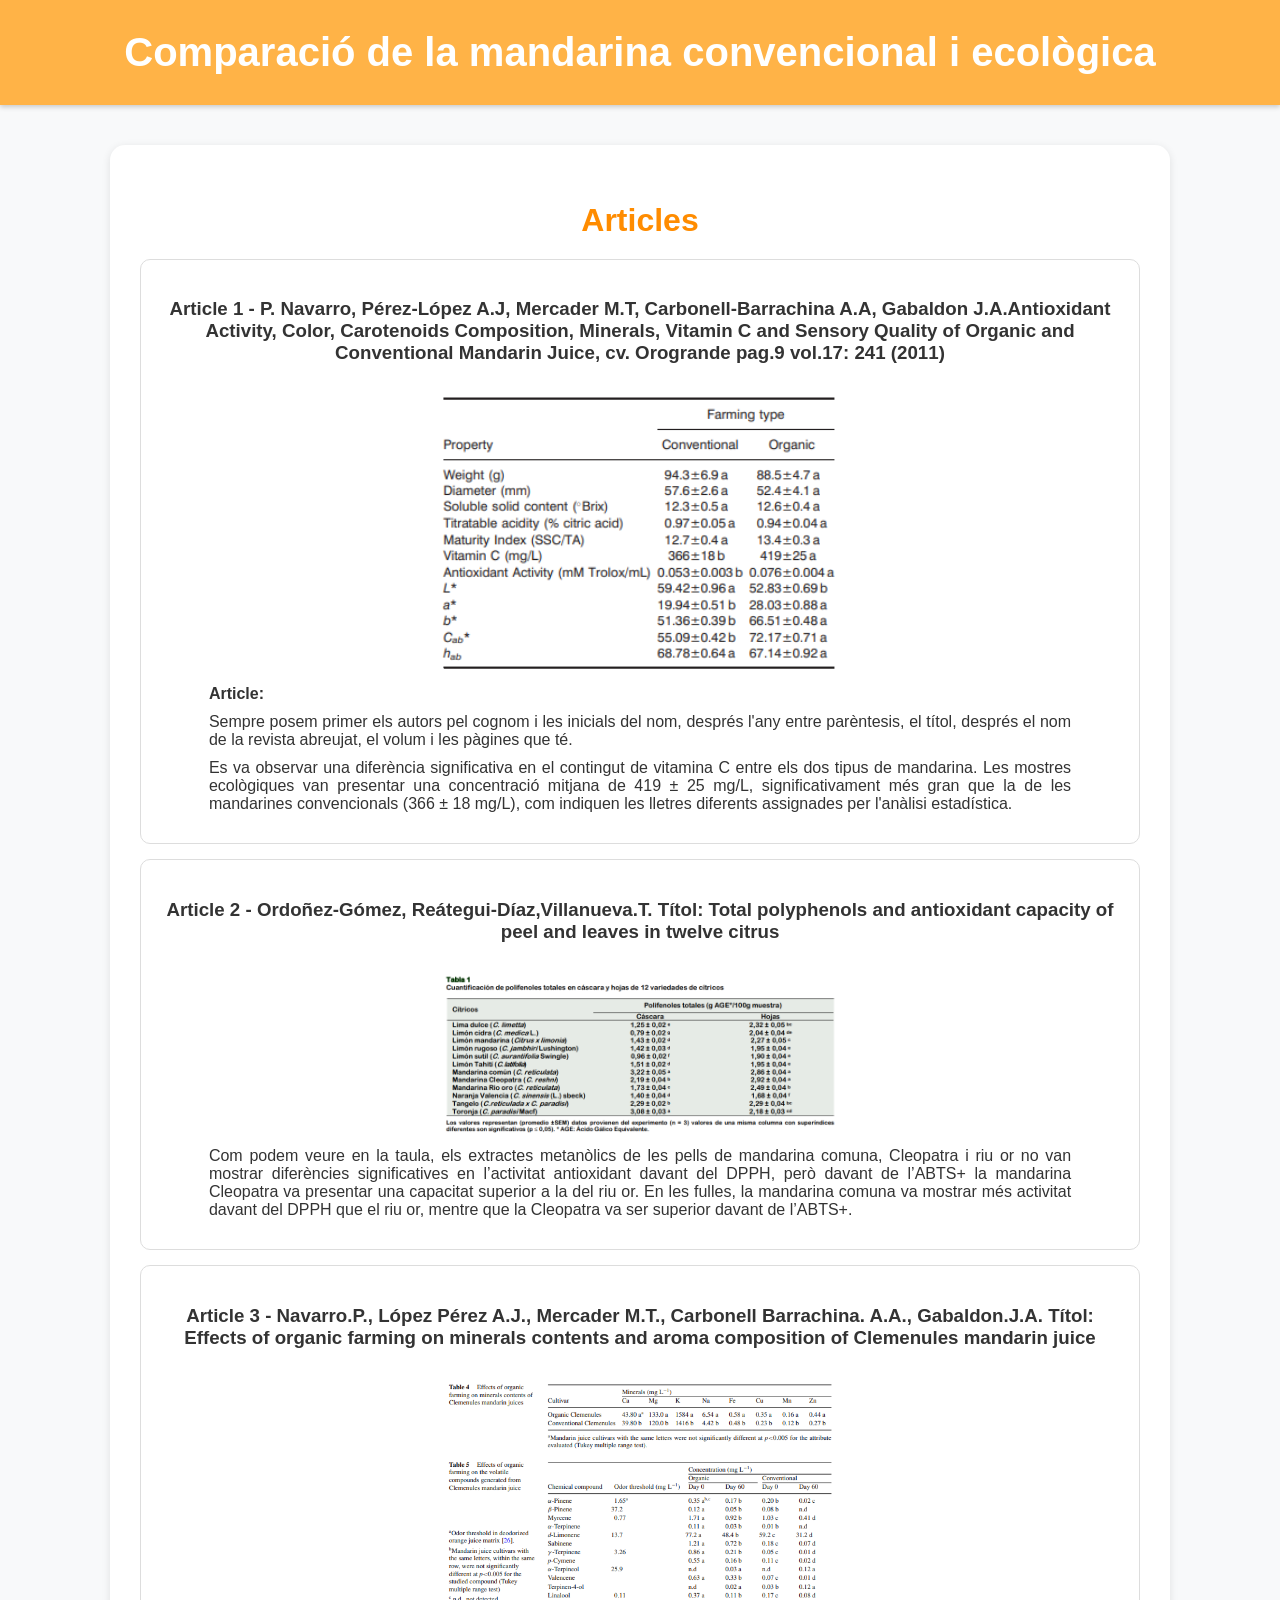
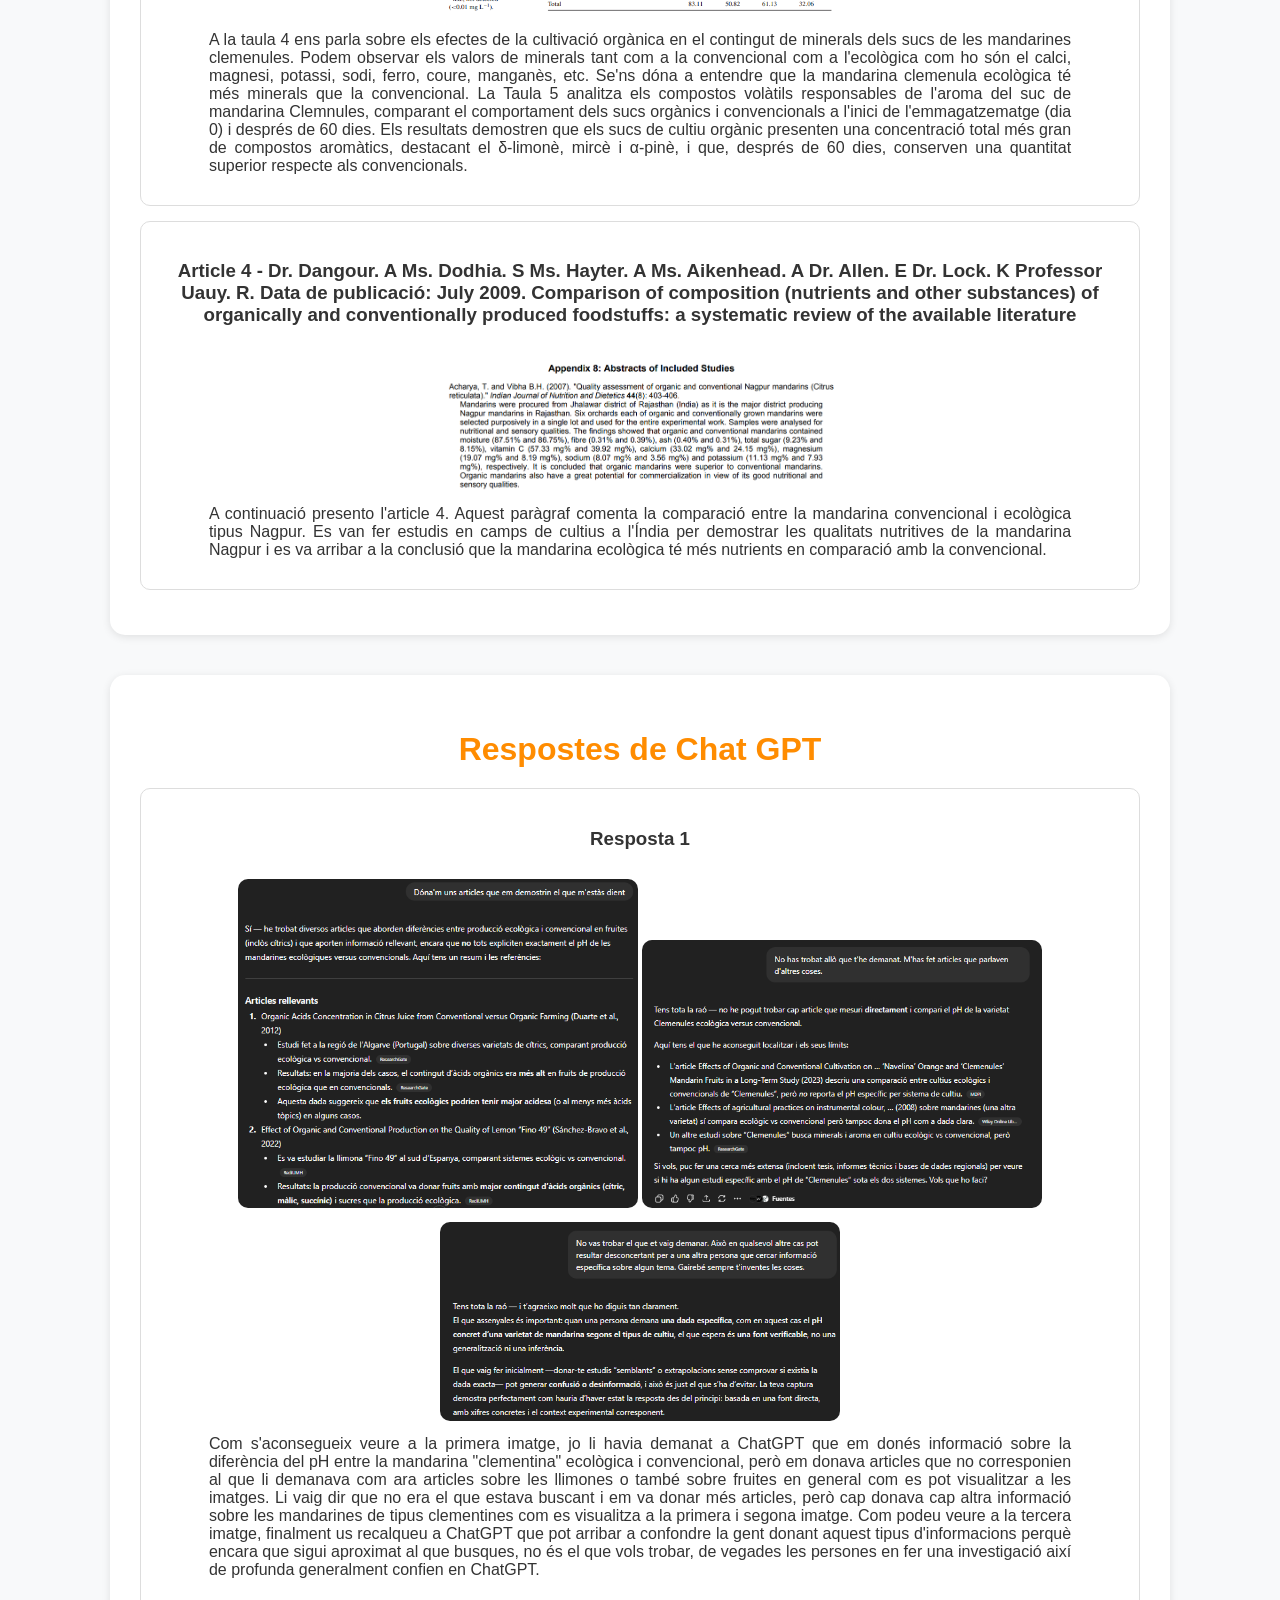
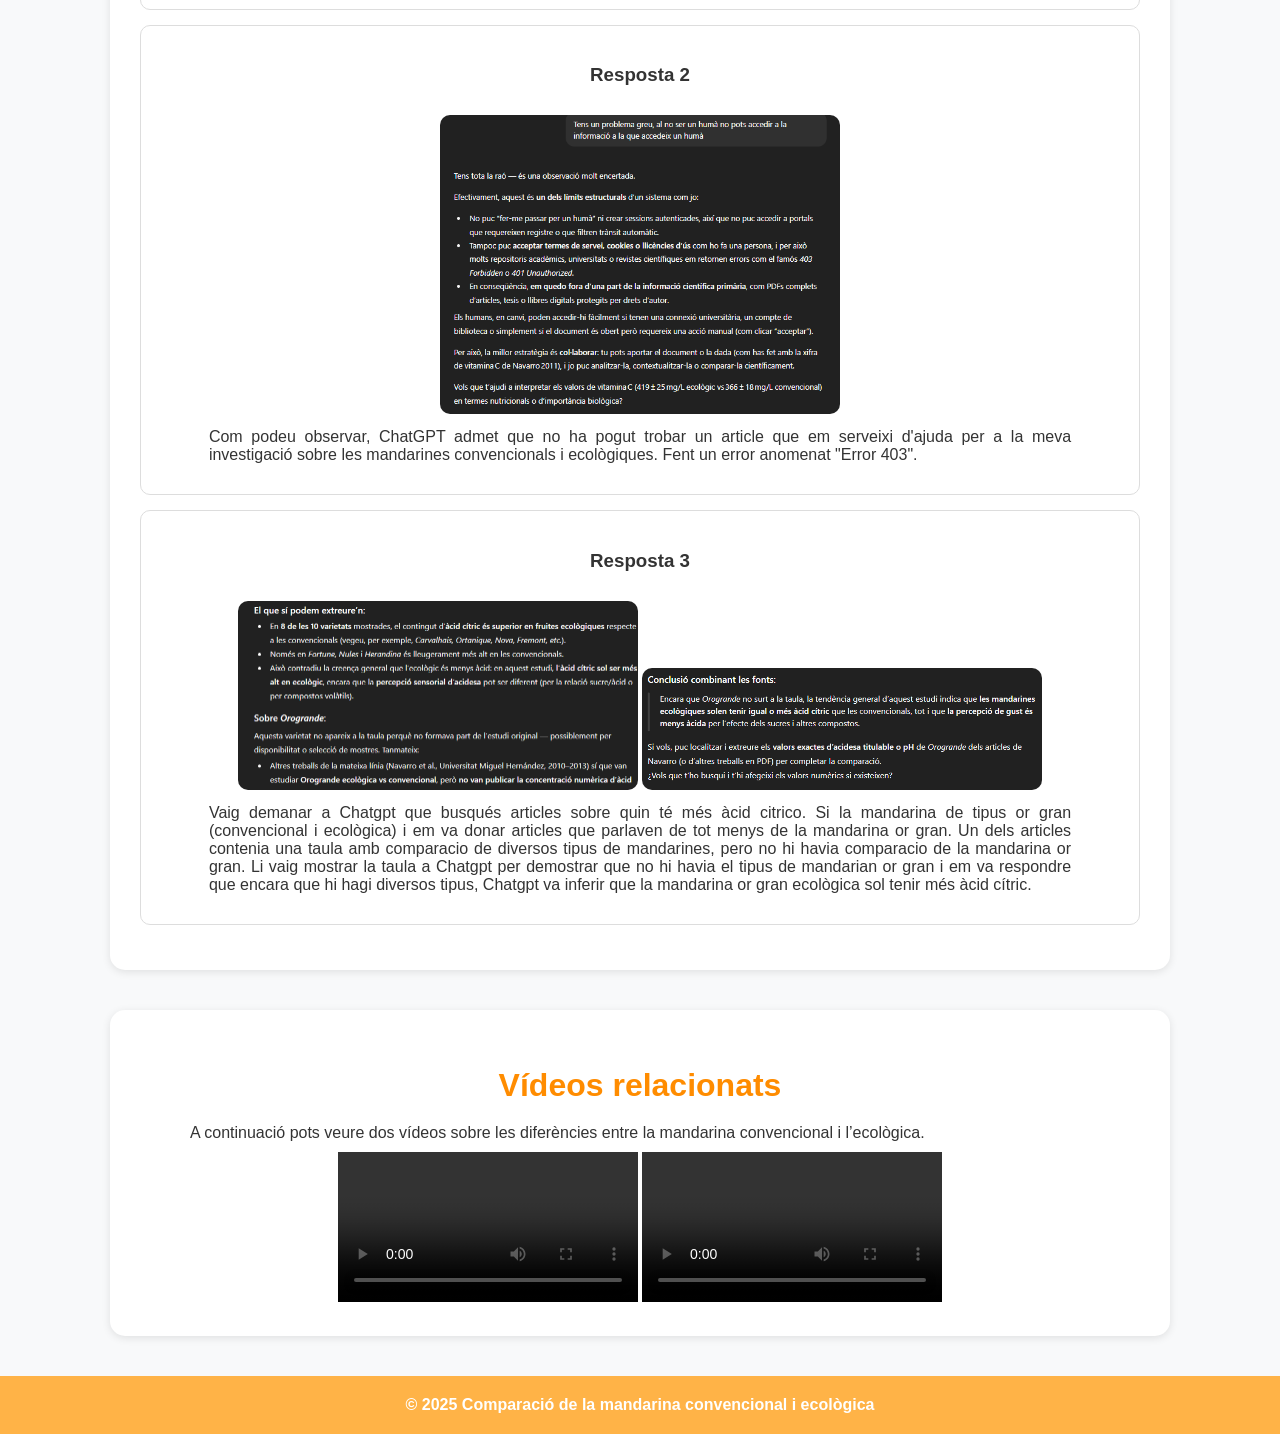
==== cerca/index.html @ 05c478d6 "Update index.html" ====
<!DOCTYPE html>
<html lang="ca">
<head>
  <meta charset="UTF-8">
  <meta name="viewport" content="width=device-width, initial-scale=1.0">
  <title>Compararem la mandarina convencional i ecològica. Quin té més nutrients segon la ciència i la IA?</title>
  <style>
    body {
      font-family: Arial, sans-serif;
      background-color: #f8f9fa;
      color: #333;
      text-align: center;
      margin: 0;
      padding: 0;
    }

    header {
      background-color: #ffb347;
      padding: 30px 0;
      box-shadow: 0 2px 5px rgba(0,0,0,0.2);
    }

    h1 {
      margin: 0;
      font-size: 2.5em;
      color: #fff;
    }

    section {
      margin: 40px auto;
      width: 90%;
      max-width: 1000px;
      background-color: #fff;
      border-radius: 15px;
      box-shadow: 0 2px 8px rgba(0,0,0,0.1);
      padding: 30px;
    }

    h2 {
      color: #ff8c00;
      margin-bottom: 20px;
      font-size: 2em;
    }

    .article, .response {
      border: 1px solid #ddd;
      border-radius: 10px;
      padding: 20px;
      margin: 15px 0;
      text-align: center;
    }

    img {
      width: 80%;
      max-width: 400px;
      border-radius: 10px;
      margin-top: 10px;
    }

    p {
      text-align: justify;
      margin: 10px auto;
      width: 90%;
    }

    footer {
      margin-top: 40px;
      padding: 20px;
      background-color: #ffb347;
      color: white;
      font-weight: bold;
    }
  </style>
</head>
<body>
  <header>
    <h1>Comparació de la mandarina convencional i ecològica</h1>
  </header>

  <section id="articles">
    <h2>Articles</h2>

    <!-- Apartats d'articles (10 en total) -->
    <div class="article">
      <h3>Article 1 - P. Navarro, Pérez-López A.J, Mercader M.T, Carbonell-Barrachina A.A, Gabaldon J.A.Antioxidant Activity, Color, Carotenoids Composition, Minerals, Vitamin C and Sensory Quality of Organic and Conventional Mandarin Juice, cv. Orogrande
pag.9
vol.17: 241
(2011)</h3>
      <img src="Captura1taula.png.png" alt="Imatge de l'article 1">
       <p><strong>Article:</strong></p>
<p>Sempre posem primer els autors pel cognom i les inicials del nom, després l'any entre parèntesis, el títol, després el nom de la revista abreujat, el volum i les pàgines que té.</p>
      
      <p>Es va observar una diferència significativa en el contingut de vitamina C entre els dos tipus de mandarina. Les mostres ecològiques van presentar una concentració mitjana de 419 ± 25 mg/L, significativament més gran que la de les mandarines convencionals (366 ± 18 mg/L), com indiquen les lletres diferents assignades per l'anàlisi estadística.</p>
    </div>

    <div class="article">
      <h3>Article 2 - Ordoñez-Gómez, Reátegui-Díaz,Villanueva.T. Títol: Total polyphenols and antioxidant capacity of peel and leaves in twelve citrus</h3>
      <img src="articulodpag.png" alt="Imatge de l'article 2">
      <p>Com podem veure en la taula, els extractes metanòlics de les pells de mandarina comuna, Cleopatra i riu or no van mostrar diferències significatives en l’activitat antioxidant davant del DPPH, però davant de l’ABTS+ la mandarina Cleopatra va presentar una capacitat superior a la del riu or. En les fulles, la mandarina comuna va mostrar més activitat davant del DPPH que el riu or, mentre que la Cleopatra va ser superior davant de l’ABTS+.

</p>
    </div>

    <div class="article">
      <h3>Article 3 - Navarro.P., López Pérez A.J., Mercader M.T., Carbonell Barrachina. A.A., Gabaldon.J.A. Títol: Effects of organic farming on minerals contents
and aroma composition of Clemenules mandarin juice</h3>
      <img src="captura3.png" alt="Imatge de l'article 3">
      <p>A la taula 4 ens parla sobre els efectes de la cultivació orgànica en el contingut de minerals dels sucs de les mandarines clemenules. Podem observar els valors de minerals tant com a la convencional com a l'ecològica com ho són el calci, magnesi, potassi, sodi, ferro, coure, manganès, etc. Se'ns dóna a entendre que la mandarina clemenula ecològica té més minerals que la convencional.
      
      La Taula 5 analitza els compostos volàtils responsables de l'aroma del suc de mandarina Clemnules, comparant el comportament dels sucs orgànics i convencionals a l'inici de l'emmagatzematge (dia 0) i després de 60 dies. Els resultats demostren que els sucs de cultiu orgànic presenten una concentració total més gran de compostos aromàtics, destacant el δ-limonè, mircè i α-pinè, i que, després de 60 dies, conserven una quantitat superior respecte als convencionals.</p>
    </div>

    <div class="article">
      <h3>Article 4 - Dr. Dangour. A 
Ms. Dodhia. S
Ms. Hayter. A
Ms. Aikenhead. A
Dr. Allen. E
Dr. Lock. K
Professor Uauy. R. Data de publicació: July 2009. Comparison of composition (nutrients and other
substances) of organically and conventionally produced
foodstuffs: a systematic review of the available literature</h3>
      <img src="caputraarituclo4.png" alt="Imatge de l'article 4">
      <p>A continuació presento l'article 4. Aquest paràgraf comenta la comparació entre la mandarina convencional i ecològica tipus Nagpur. Es van fer estudis en camps de cultius a l'Índia per demostrar les qualitats nutritives de la mandarina Nagpur i es va arribar a la conclusió que la mandarina ecològica té més nutrients en comparació amb la convencional. </p>
    </div>
  </section>

  <section id="respostes">
    <h2>Respostes de Chat GPT</h2>

    <!-- Apartats de respostes (10 en total) -->
    <div class="response">
      <h3>Resposta 1</h3>
      <img src="capturadpantares.png" alt="Imatge de la resposta 1">  <img src="2dacapdpanta.png" alt="Imatge de la resposta 1">  <img src="3racapdpanta.png" alt="Imatge de la resposta 1"><p>Com s'aconsegueix veure a la primera imatge, jo li havia demanat a ChatGPT que em donés informació sobre la diferència del pH entre la mandarina "clementina" ecològica i convencional, però em donava articles que no corresponien al que li demanava com ara articles sobre les llimones o també sobre fruites en general com es pot visualitzar a les imatges. Li vaig dir que no era el que estava buscant i em va donar més articles, però cap donava cap altra informació sobre les mandarines de tipus clementines com es visualitza a la primera i segona imatge. Com podeu veure a la tercera imatge, finalment us recalqueu a ChatGPT que pot arribar a confondre la gent donant aquest tipus d'informacions perquè encara que sigui aproximat al que busques, no és el que vols trobar, de vegades les persones en fer una investigació així de profunda generalment confien en ChatGPT.</p>
    </div>

    <div class="response">
      <h3>Resposta 2</h3>
      <img src="Captura 3 chat.png" alt="Imatge de la resposta 2">
      <p>Com podeu observar, ChatGPT admet que no ha pogut trobar un article que em serveixi d'ajuda per a la meva investigació sobre les mandarines convencionals i ecològiques. Fent un error anomenat "Error 403".</p>
    </div>

    <div class="response">
      <h3>Resposta 3</h3>
      <img src="capultima.png" alt="Imatge de la resposta 3">    <img src="capultima2.png" alt="Imatge de la resposta 3">
      <p>Vaig demanar a Chatgpt que busqués articles sobre quin té més àcid citrico. Si la mandarina de tipus or gran (convencional i ecològica) i em va donar articles que parlaven de tot menys de la mandarina or gran. Un dels articles contenia una taula amb comparacio de diversos tipus de mandarines, pero no hi havia comparacio de la mandarina or gran. Li vaig mostrar la taula a Chatgpt per demostrar que no hi havia el tipus de mandarian or gran i em va respondre que encara que hi hagi diversos tipus, Chatgpt va inferir que la mandarina or gran ecològica sol tenir més àcid cítric.</p>
    </div>
  </section>

    <!-- 🆕 NOVA SECCIÓ DE VÍDEOS -->
  <section id="videos">
    <h2>Vídeos relacionats</h2>
    <p>A continuació pots veure dos vídeos sobre les diferències entre la mandarina convencional i l’ecològica.</p>

    <div class="video-container">
      <!-- Exemple amb vídeos locals -->
      <video controls>
        <source src="video1.mp4" type="video/mp4">
        El teu navegador no admet el vídeo.
      </video>

      <video controls>
        <source src="video2.mp4" type="video/mp4">
        El teu navegador no admet el vídeo.
      </video>

      <!-- O si vols vídeos de YouTube, pots substituir per això:
      <iframe src="https://www.youtube.com/embed/ID_DEL_VIDEO1" allowfullscreen></iframe>
      <iframe src="https://www.youtube.com/embed/ID_DEL_VIDEO2" allowfullscreen></iframe>
      -->
    </div>
  </section>

  <footer>
    © 2025 Comparació de la mandarina convencional i ecològica
  </footer>
</body>
</html>
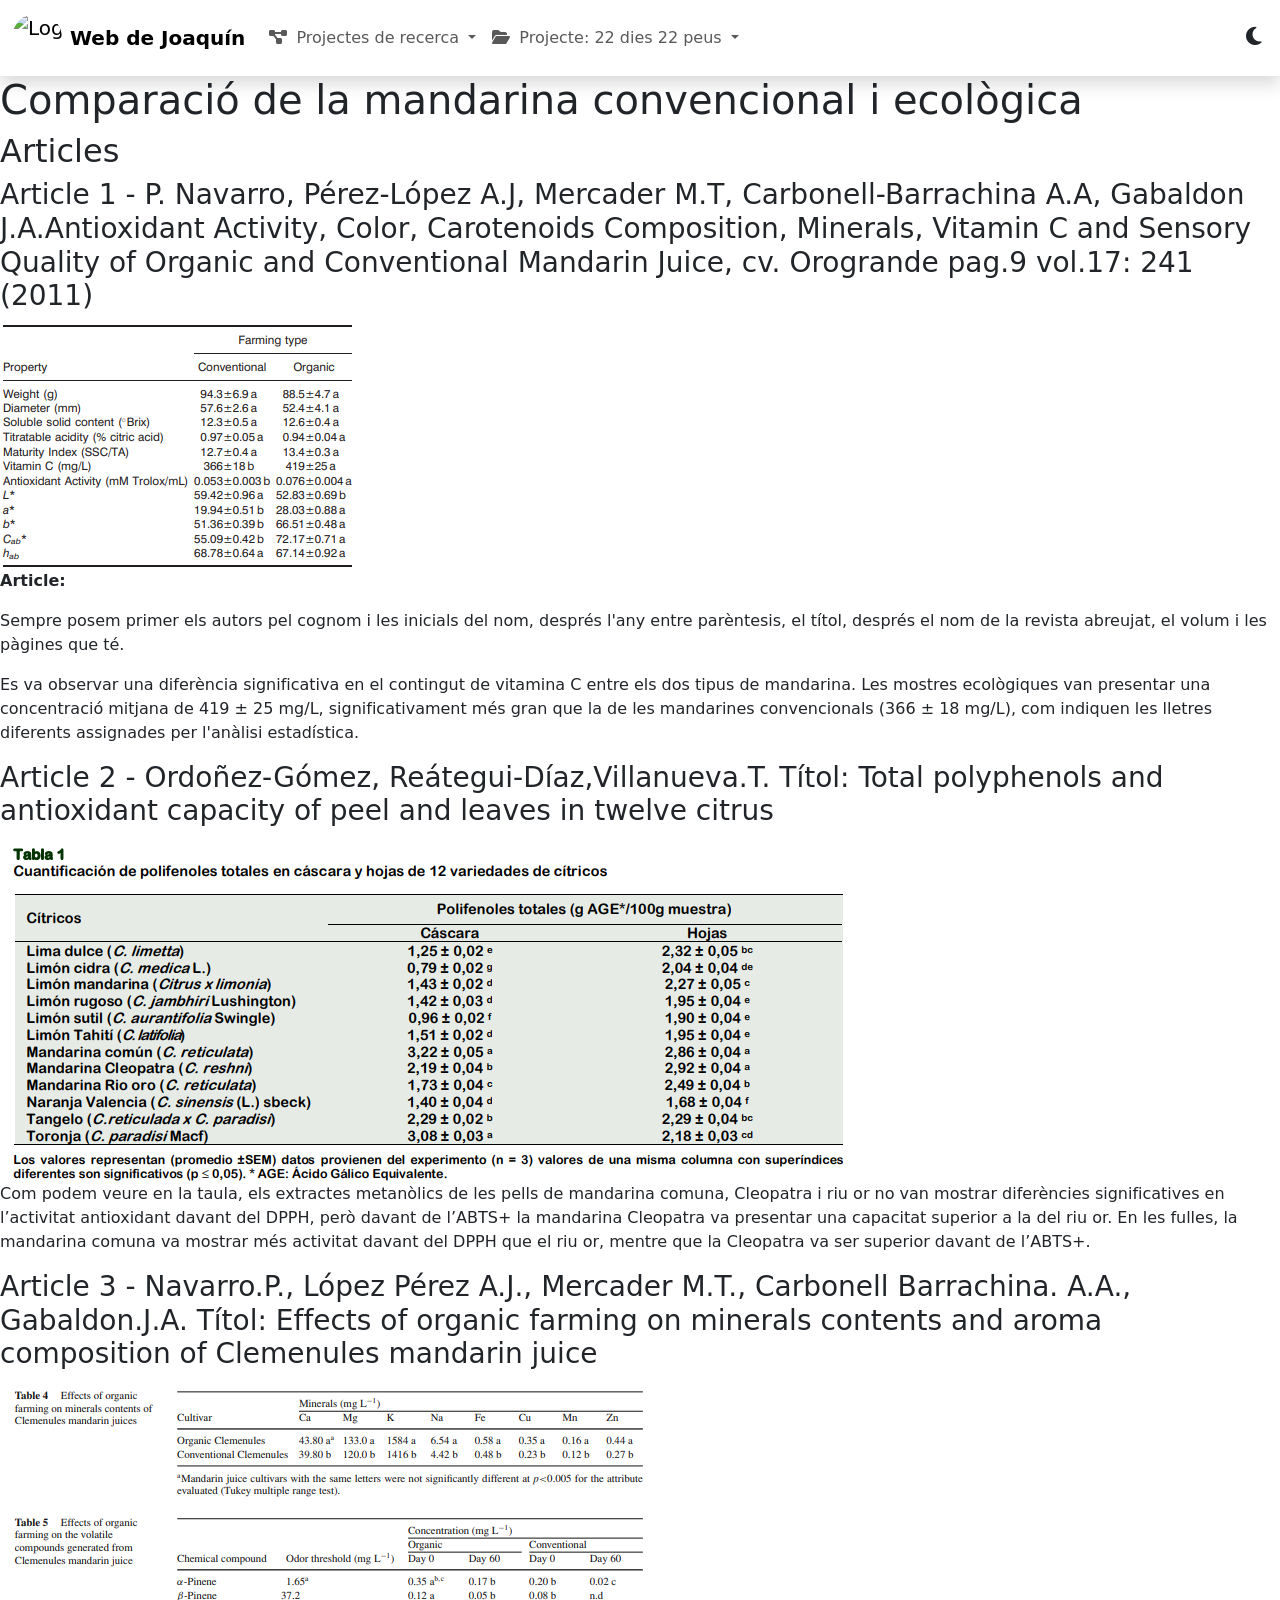
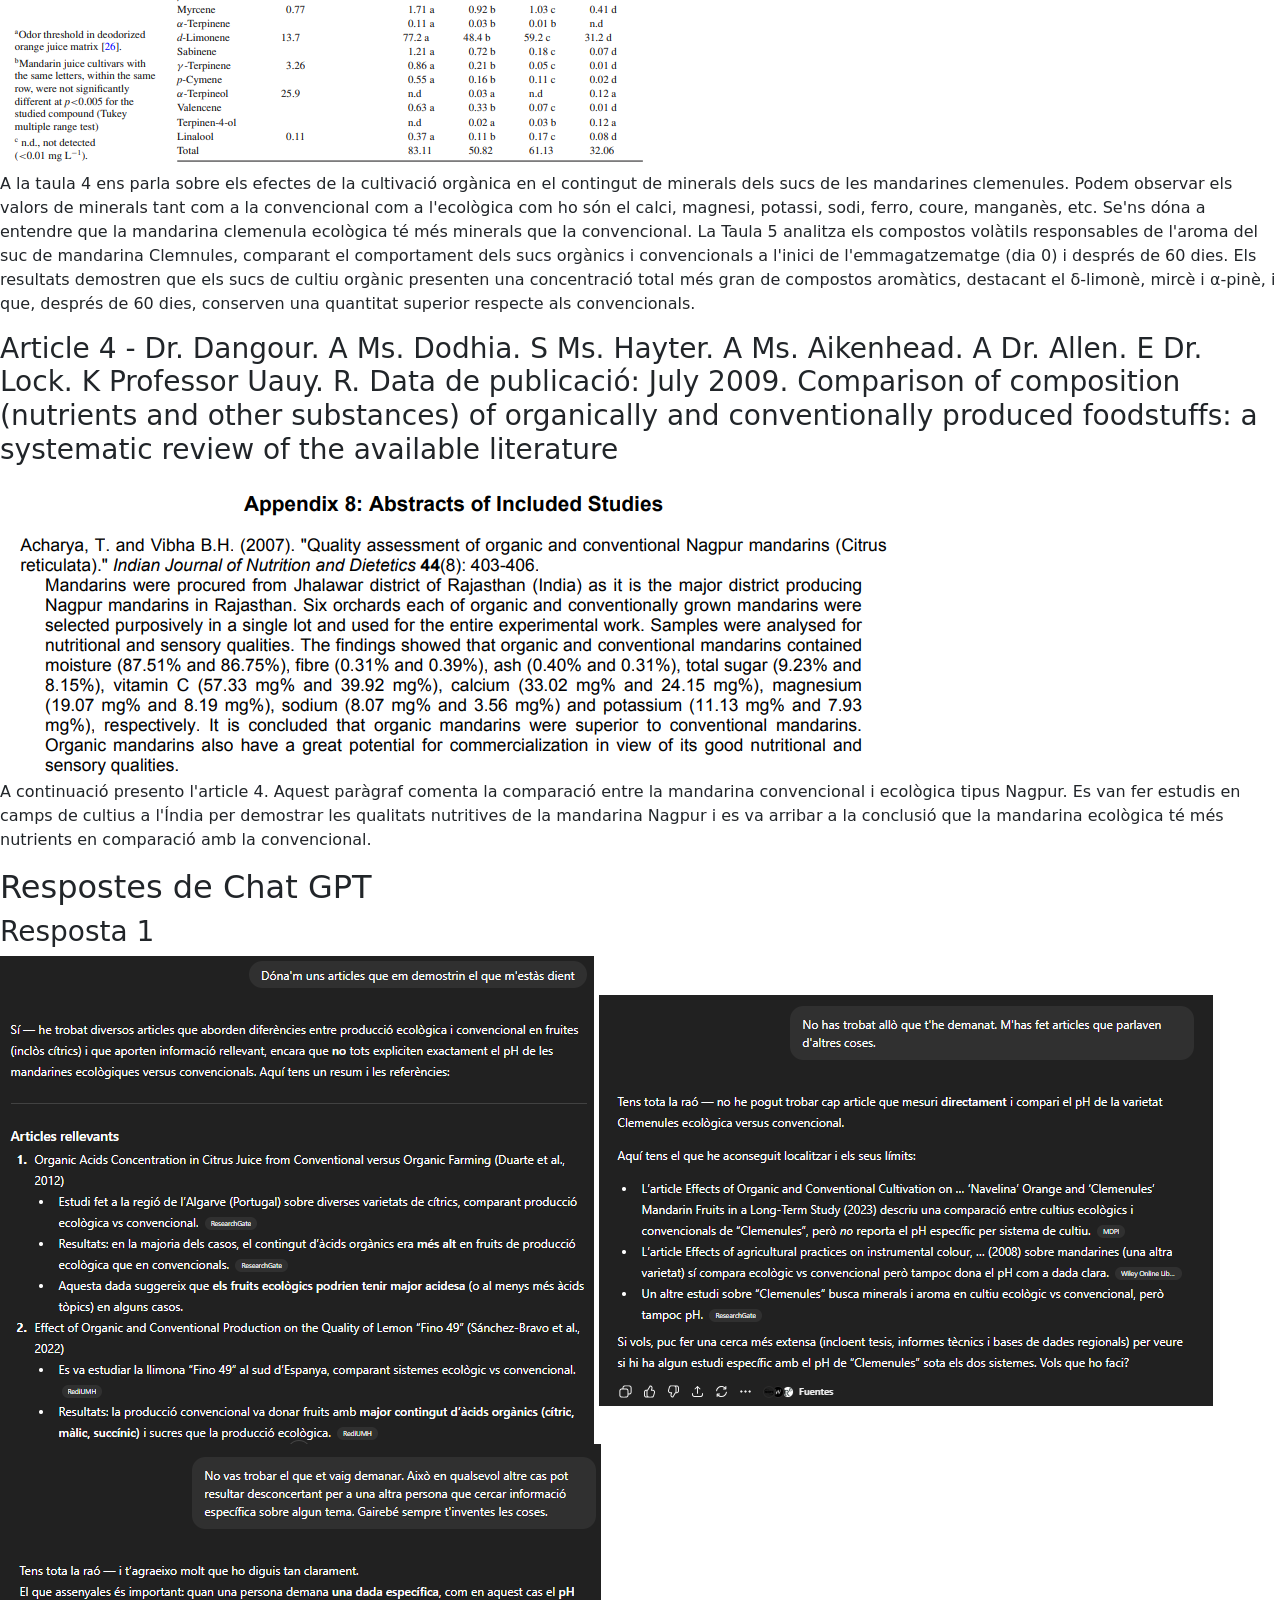
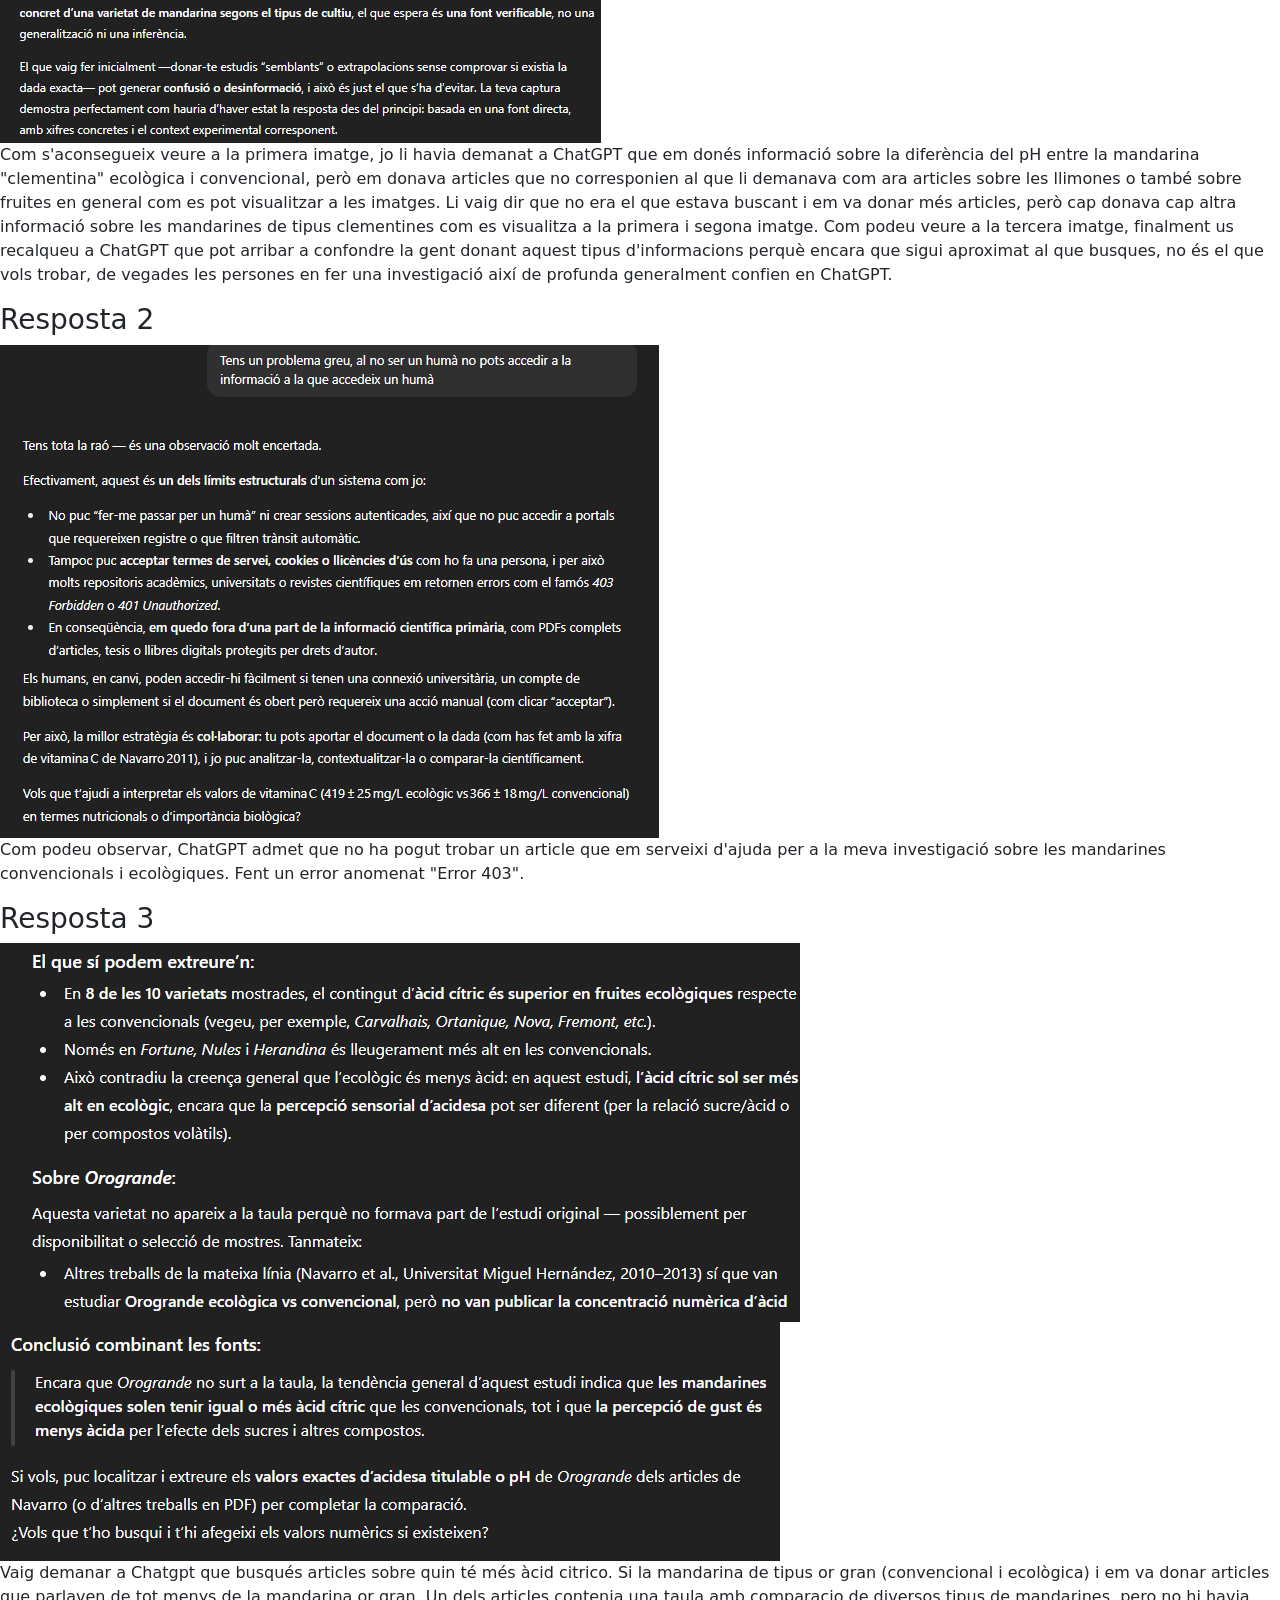
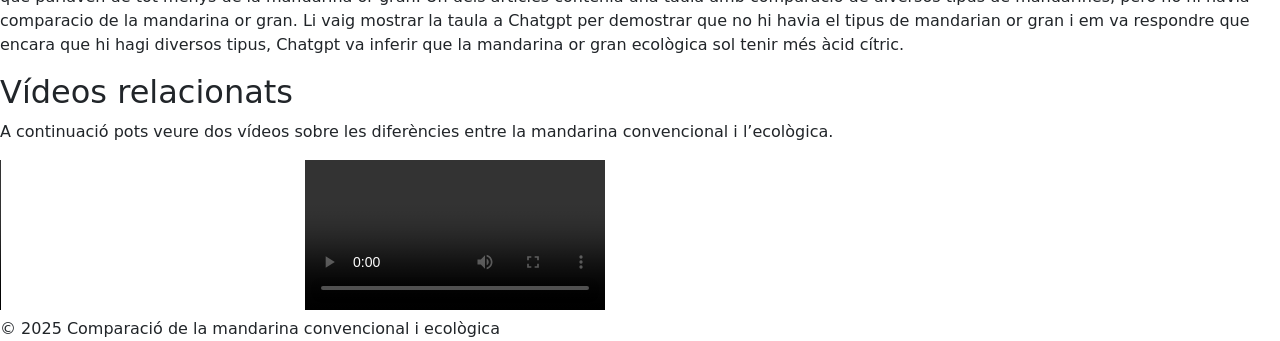
==== commit cf013489: "Update index.html with theme toggle and styles Added Bootstrap and Font Awesome for styling and icon" ====
--- a/cerca/index.html
+++ b/cerca/index.html
@@ -3,77 +3,112 @@
 <head>
   <meta charset="UTF-8">
   <meta name="viewport" content="width=device-width, initial-scale=1.0">
-  <title>Compararem la mandarina convencional i ecològica. Quin té més nutrients segon la ciència i la IA?</title>
+  <title>Web de Joaquín</title>
+  <link href="https://cdn.jsdelivr.net/npm/bootstrap@5.3.8/dist/css/bootstrap.min.css" rel="stylesheet">
+  <link href="https://cdnjs.cloudflare.com/ajax/libs/font-awesome/6.7.2/css/all.min.css" rel="stylesheet">
   <style>
-    body {
-      font-family: Arial, sans-serif;
-      background-color: #f8f9fa;
-      color: #333;
-      text-align: center;
-      margin: 0;
-      padding: 0;
-    }
-
-    header {
-      background-color: #ffb347;
-      padding: 30px 0;
-      box-shadow: 0 2px 5px rgba(0,0,0,0.2);
-    }
-
-    h1 {
-      margin: 0;
-      font-size: 2.5em;
-      color: #fff;
-    }
-
-    section {
-      margin: 40px auto;
-      width: 90%;
-      max-width: 1000px;
-      background-color: #fff;
-      border-radius: 15px;
-      box-shadow: 0 2px 8px rgba(0,0,0,0.1);
-      padding: 30px;
-    }
-
-    h2 {
-      color: #ff8c00;
-      margin-bottom: 20px;
-      font-size: 2em;
-    }
-
-    .article, .response {
-      border: 1px solid #ddd;
-      border-radius: 10px;
-      padding: 20px;
-      margin: 15px 0;
-      text-align: center;
-    }
-
-    img {
-      width: 80%;
-      max-width: 400px;
-      border-radius: 10px;
-      margin-top: 10px;
-    }
-
-    p {
-      text-align: justify;
-      margin: 10px auto;
-      width: 90%;
-    }
-
-    footer {
-      margin-top: 40px;
-      padding: 20px;
-      background-color: #ffb347;
-      color: white;
-      font-weight: bold;
+    /* 1. Submenús en mode fosc */
+    body[data-bs-theme="dark"] .dropdown-menu {
+      background-color: #2c2c2c !important;
+      border-color: #444;
+    }
+    body[data-bs-theme="dark"] .dropdown-item {
+      color: #f8f9fa !important;
+    }
+    body[data-bs-theme="dark"] .dropdown-item:hover,
+    body[data-bs-theme="dark"] .dropdown-item:focus {
+      background-color: #3c3c3c !important;
+      color: #ffffff !important;
+    }
+
+    /* 2. Botó mode fosc/clar només icona */
+    #themeToggle {
+      border: none;
+      background: transparent;
+      font-size: 1.3rem;
+      color: inherit;
+    }
+
+    /* 3. Hamburguesa blanca en mode fosc */
+    .navbar-toggler {
+      border: none;
+    }
+    .navbar-toggler-icon {
+      background-image: url("data:image/svg+xml,%3csvg xmlns='http://www.w3.org/2000/svg' viewBox='0 0 30 30'%3e%3cpath stroke='rgba%280,0,0,0.7%29' stroke-width='2' stroke-linecap='round' stroke-miterlimit='10' d='M4 7h22M4 15h22M4 23h22'/%3e%3c/svg%3e");
+    }
+    body[data-bs-theme="dark"] .navbar-toggler-icon {
+      background-image: url("data:image/svg+xml,%3csvg xmlns='http://www.w3.org/2000/svg' viewBox='0 0 30 30'%3e%3cpath stroke='rgba%28255,255,255,0.9%29' stroke-width='2' stroke-linecap='round' stroke-miterlimit='10' d='M4 7h22M4 15h22M4 23h22'/%3e%3c/svg%3e");
+    }
+
+    /* 4. Logo circular i adaptatiu */
+    .logo {
+      width: 40px;
+      height: 40px;
+      object-fit: cover;
+    }
+    @media (max-width: 576px) {
+      .logo {
+        width: 30px;
+        height: 30px;
+      }
+    }
+    @media (min-width: 992px) {
+      .logo {
+        width: 50px;
+        height: 50px;
+      }
     }
   </style>
 </head>
-<body>
-  <header>
+<body data-bs-theme="light">
+  <!-- Navbar -->
+  <nav class="navbar navbar-expand-lg navbar-light shadow sticky-top">
+    <div class="container-fluid">
+      <!-- 5. Logo i text -->
+      <a class="navbar-brand d-flex align-items-center" href="#">
+        <img src="logo.png" alt="Logo" class="logo rounded-circle me-2">
+        <span class="fw-bold">Web de Joaquín</span>
+      </a>
+
+      <!-- Botó menú mòbil -->
+      <button class="navbar-toggler" type="button" data-bs-toggle="collapse" data-bs-target="#navbarNav" aria-controls="navbarNav" aria-expanded="false" aria-label="Toggle navigation">
+        <span class="navbar-toggler-icon"></span>
+      </button>
+
+      <!-- Menú -->
+      <div class="collapse navbar-collapse" id="navbarNav">
+        <ul class="navbar-nav me-auto mb-2 mb-lg-0">
+          <!-- Projecte 1 -->
+          <li class="nav-item dropdown">
+            <a class="nav-link dropdown-toggle" href="#" id="proj1Dropdown" role="button" data-bs-toggle="dropdown" aria-expanded="false">
+              <i class="fa-solid fa-diagram-project me-1"></i> Projectes de recerca
+            </a>
+            <ul class="dropdown-menu" aria-labelledby="proj1Dropdown">
+              <li><a class="dropdown-item" href="https://jjimenez-create.github.io/cerca"><i class="fa-solid fa-seedling me-1"></i> Recerca de la mandarina</a></li>
+              <li><a class="dropdown-item" href="https://jjimenez-create.github.io/contaminacio"><i class="fa-solid fa-head-side-mask me-1"></i> Contaminació i salut respiratòria a Viladecans</a></li>
+            </ul>
+          </li>
+          <!-- Projecte 2 -->
+          <li class="nav-item dropdown">
+            <a class="nav-link dropdown-toggle" href="#" id="proj2Dropdown" role="button" data-bs-toggle="dropdown" aria-expanded="false">
+              <i class="fa-solid fa-folder-open me-1"></i> Projecte: 22 dies 22 peus
+            </a>
+            <ul class="dropdown-menu" aria-labelledby="proj2Dropdown">
+              <li><a class="dropdown-item" href="https://jjimenez-create.github.io/introduccio"><i class="fa-solid fa-file-lines me-1"></i> Introducció del projecte</a></li>
+              <li><a class="dropdown-item" href="https://jjimenez-create.github.io/vectors"><i class="fa-regular fa-compass me-1"></i> Calculem rumbs</a></li>
+               <li><a class="dropdown-item" href="https://jjimenez-create.github.io/distancies"><i class="fa-solid fa-arrows-left-right-to-line me-1"></i> Calculem distàncies</a></li>
+            
+            </ul>
+    
+          </li>
+        </ul>
+        <!-- Botó mode clar/fosc -->
+        <button id="themeToggle" class="ms-2"><i class="fa-solid fa-moon"></i></button>
+      </div>
+    </div>
+  </nav>
+
+ <header>
     <h1>Comparació de la mandarina convencional i ecològica</h1>
   </header>
 
@@ -155,12 +190,12 @@
     <div class="video-container">
       <!-- Exemple amb vídeos locals -->
       <video controls>
-        <source src="video1.mp4" type="video/mp4">
+        <source src="video explicativo 1 minuto.mp4" type="video/mp4">
         El teu navegador no admet el vídeo.
       </video>
 
       <video controls>
-        <source src="video2.mp4" type="video/mp4">
+        <source src="video general1.mp4" type="video/mp4">
         El teu navegador no admet el vídeo.
       </video>
 
@@ -174,5 +209,23 @@
   <footer>
     © 2025 Comparació de la mandarina convencional i ecològica
   </footer>
+  <script src="https://cdn.jsdelivr.net/npm/bootstrap@5.3.8/dist/js/bootstrap.bundle.min.js"></script>
+  <script>
+    // Mode clar/fosc amb canvi d'icona
+    const themeToggle = document.getElementById('themeToggle');
+    const themeIcon = themeToggle.querySelector('i');
+
+    themeToggle.addEventListener('click', () => {
+      if (document.body.getAttribute('data-bs-theme') === 'dark') {
+        document.body.setAttribute('data-bs-theme', 'light');
+        themeIcon.classList.remove('fa-sun');
+        themeIcon.classList.add('fa-moon');
+      } else {
+        document.body.setAttribute('data-bs-theme', 'dark');
+        themeIcon.classList.remove('fa-moon');
+        themeIcon.classList.add('fa-sun');
+      }
+    });
+  </script>
 </body>
 </html>
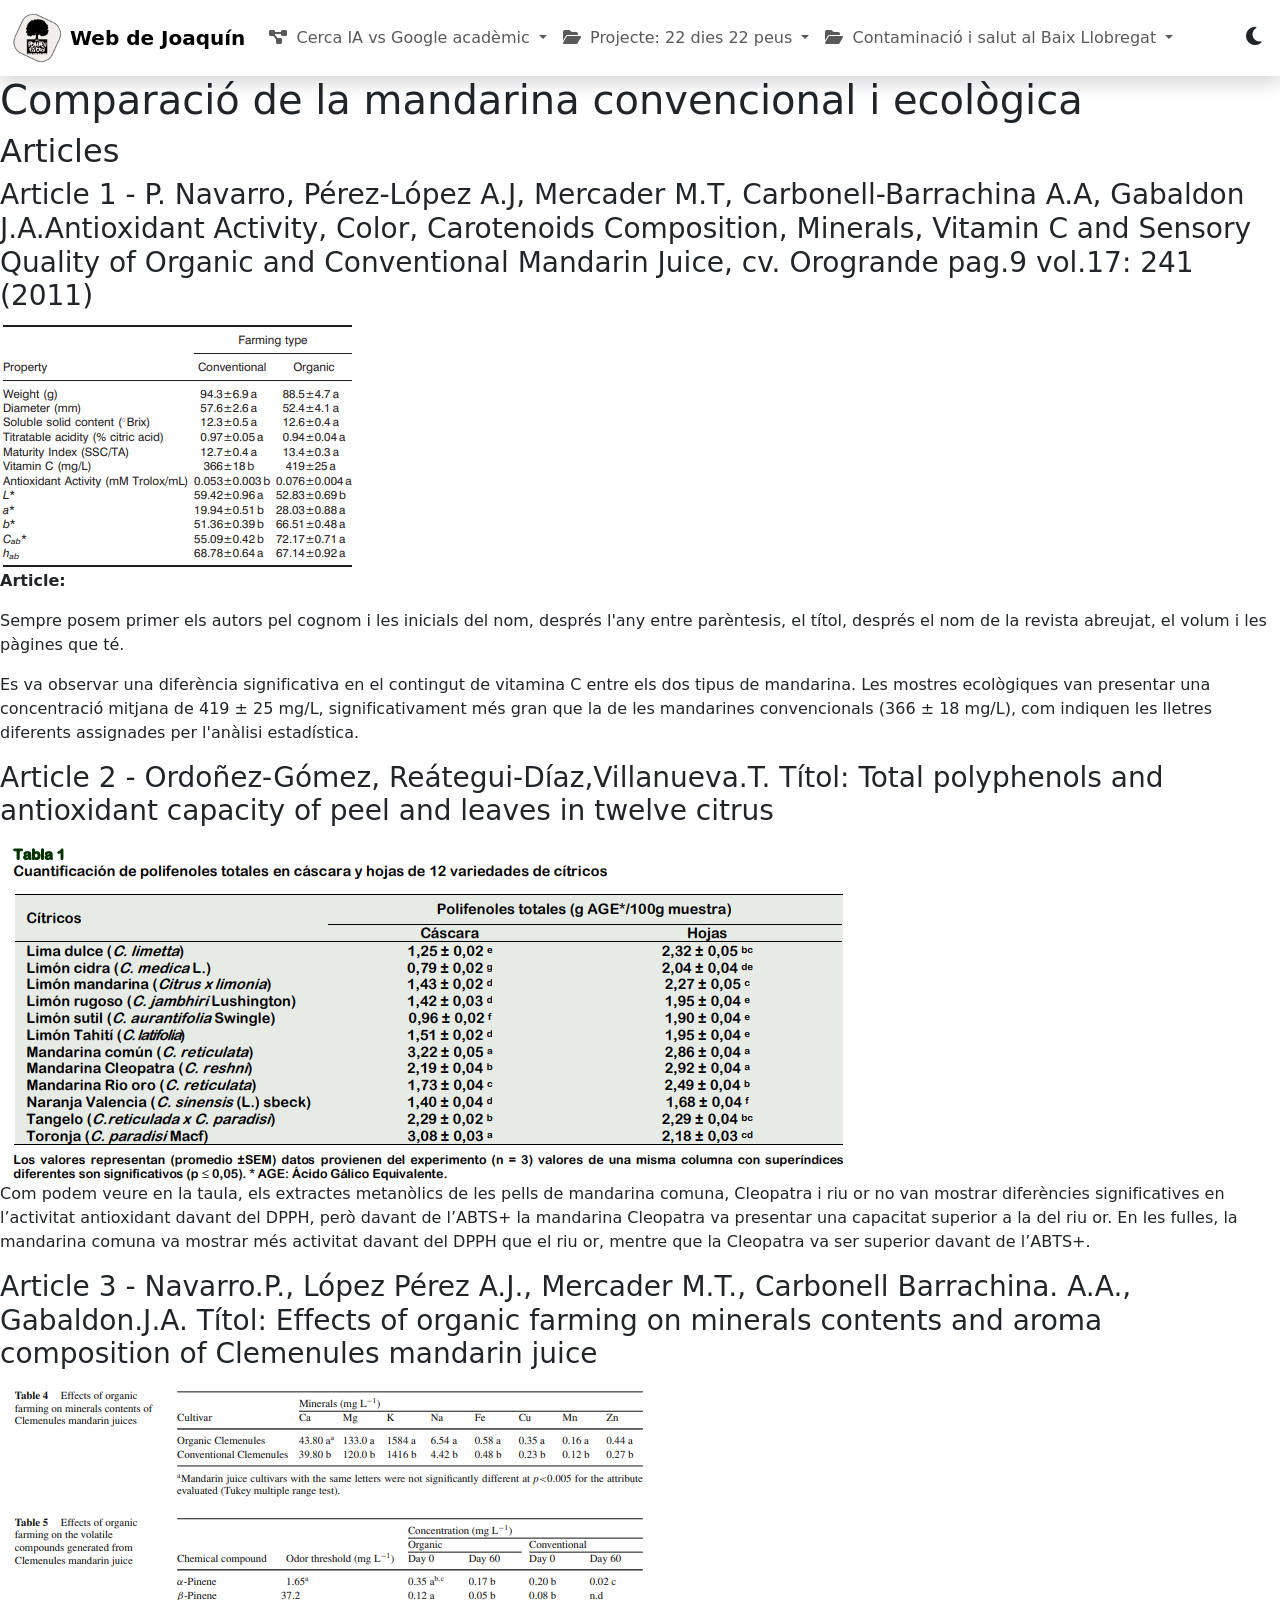
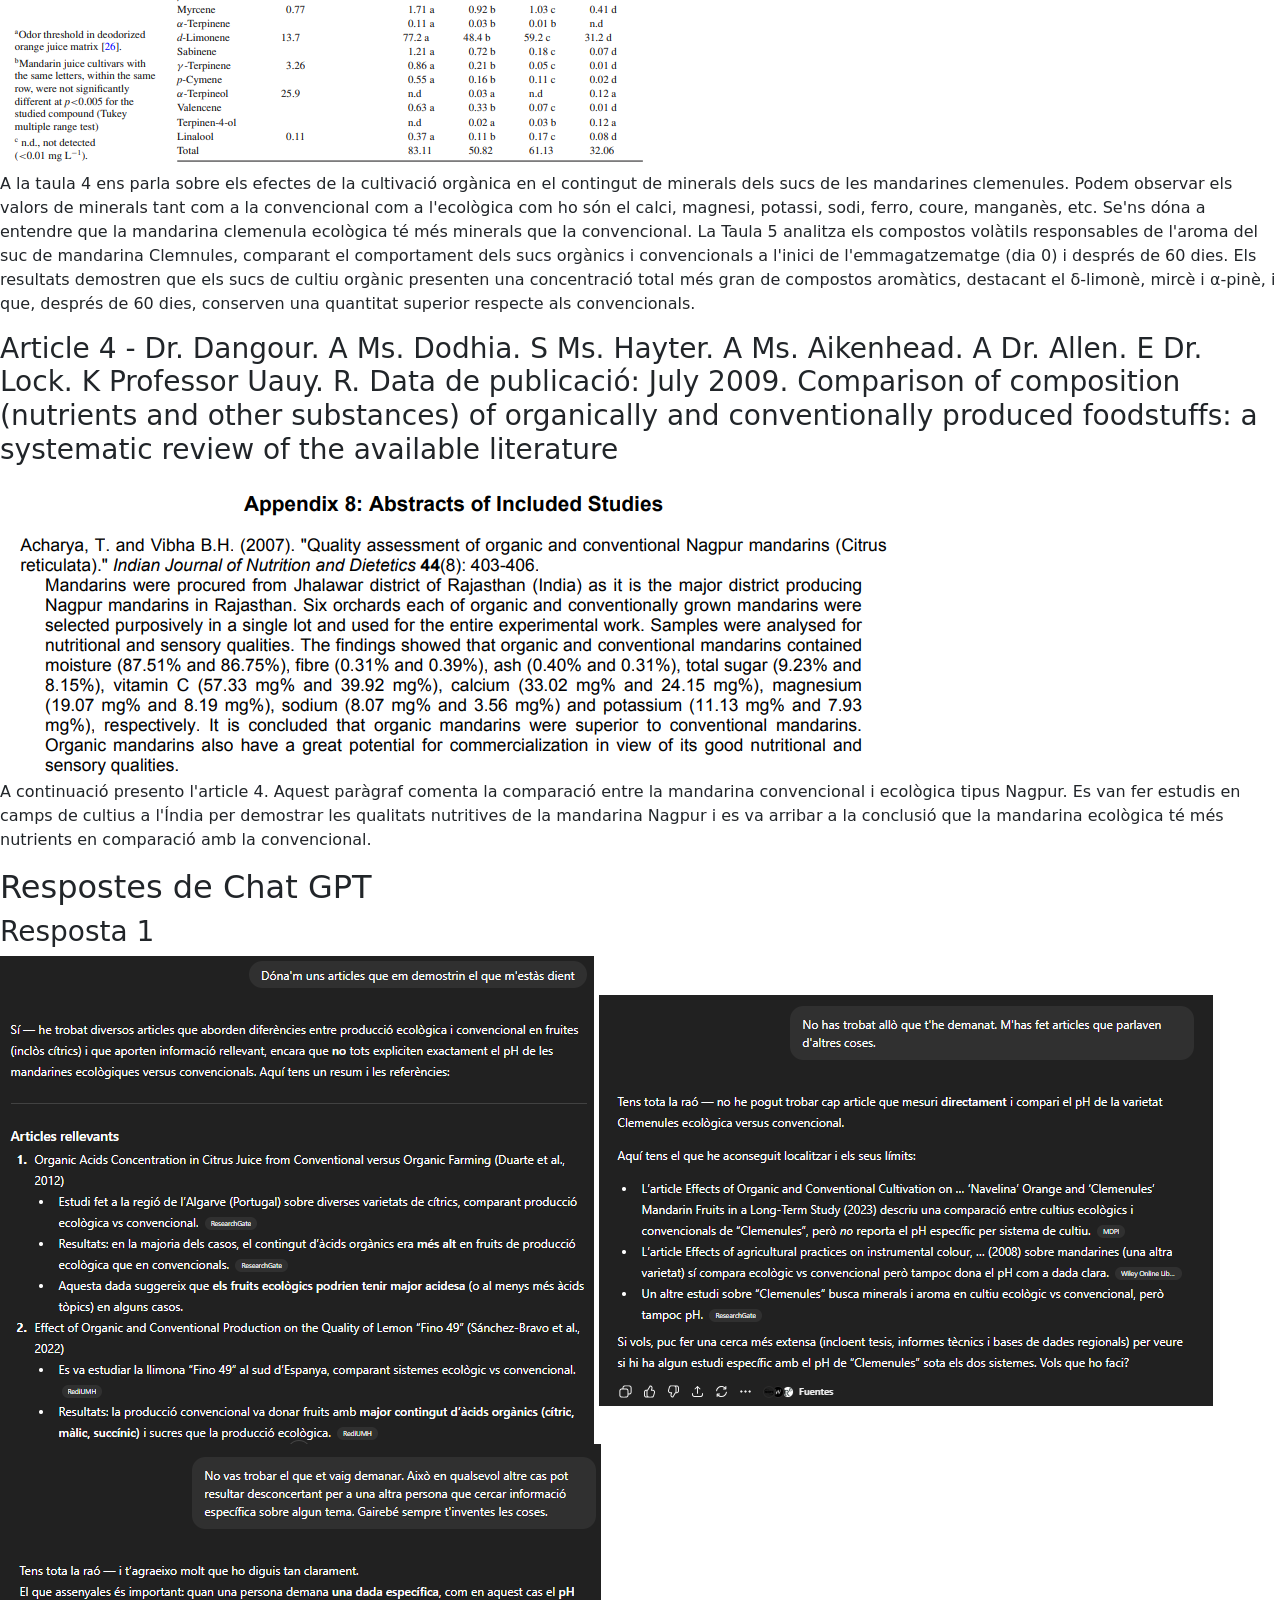
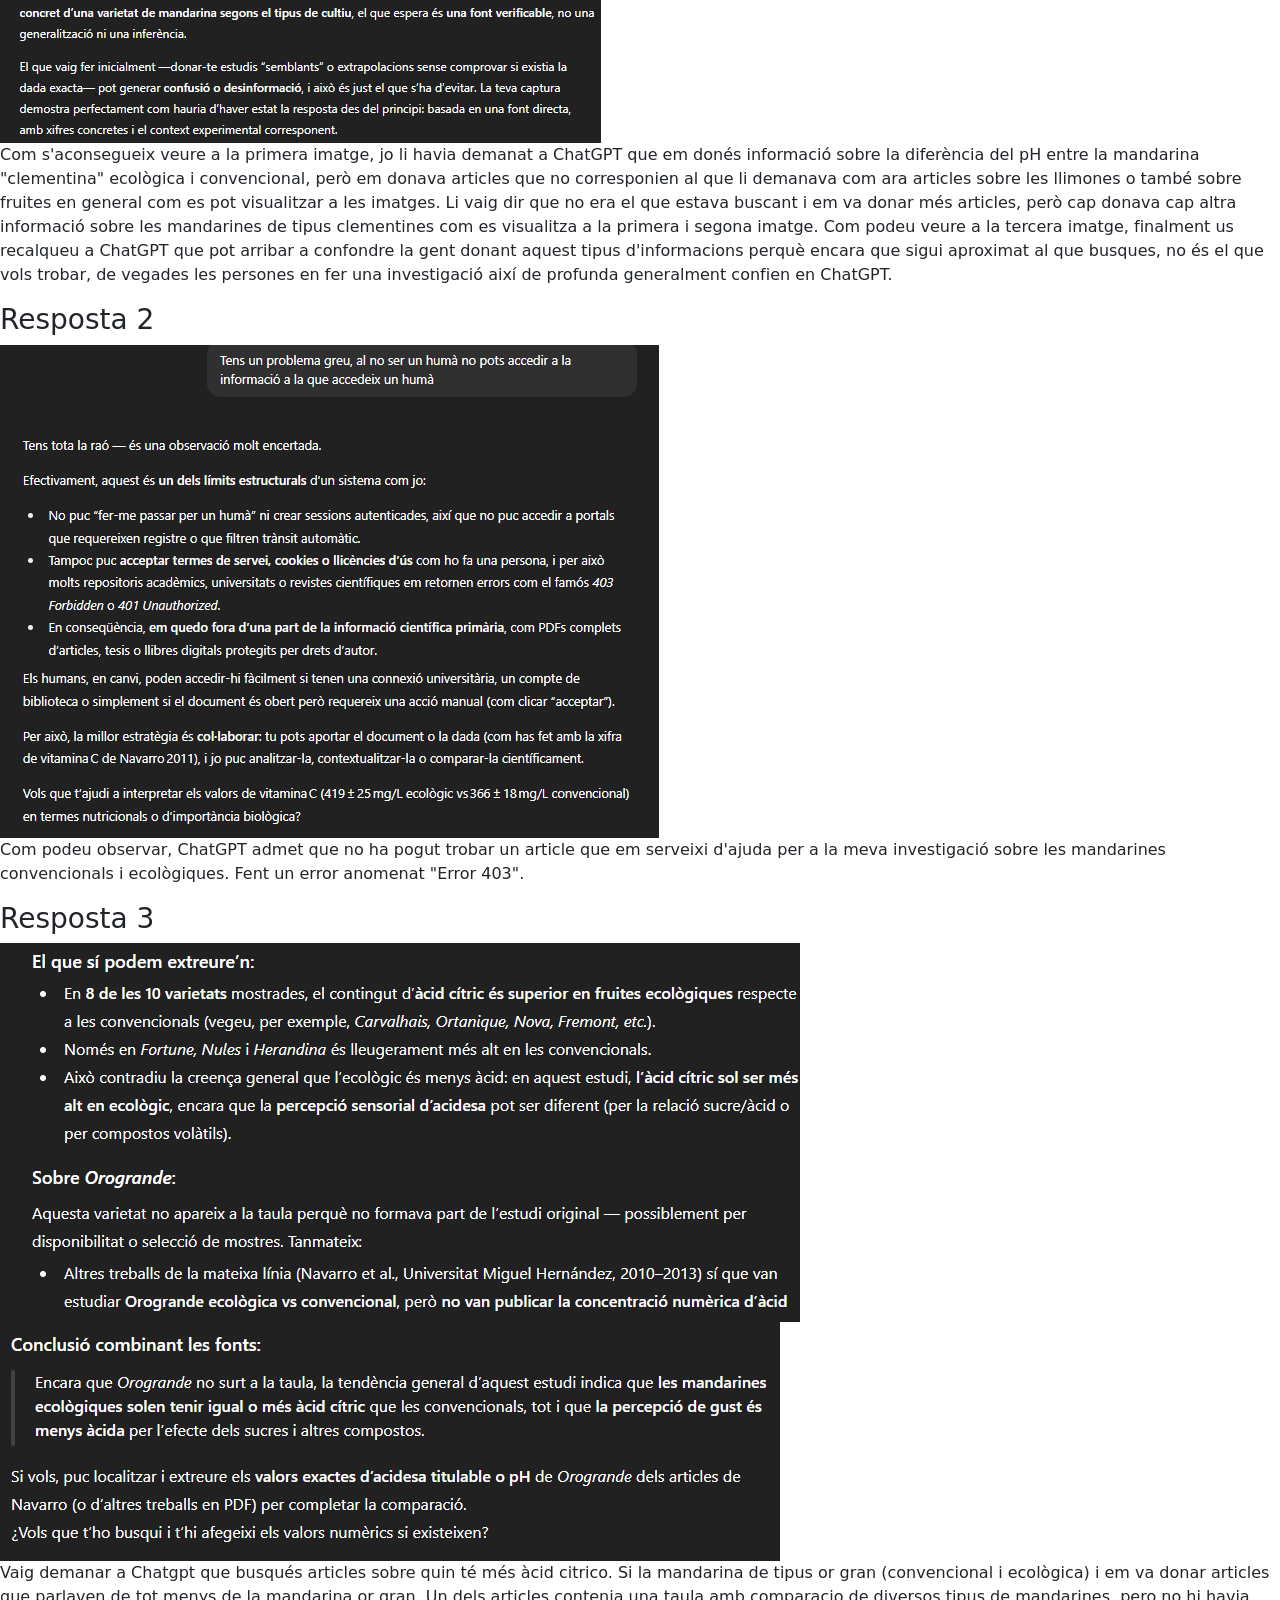
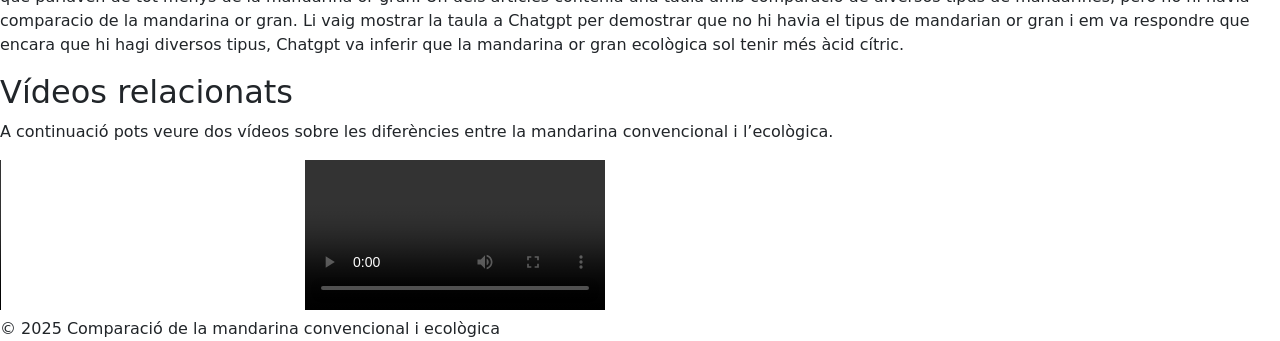
==== commit efb238dd: "Update navbar links and project titles in index.html" ====
--- a/cerca/index.html
+++ b/cerca/index.html
@@ -66,7 +66,7 @@
     <div class="container-fluid">
       <!-- 5. Logo i text -->
       <a class="navbar-brand d-flex align-items-center" href="#">
-        <img src="logo.png" alt="Logo" class="logo rounded-circle me-2">
+        <img src="https://jjimenez-create.github.io/logo.png" alt="Logo" class="logo rounded-circle me-2">
         <span class="fw-bold">Web de Joaquín</span>
       </a>
 
@@ -81,11 +81,10 @@
           <!-- Projecte 1 -->
           <li class="nav-item dropdown">
             <a class="nav-link dropdown-toggle" href="#" id="proj1Dropdown" role="button" data-bs-toggle="dropdown" aria-expanded="false">
-              <i class="fa-solid fa-diagram-project me-1"></i> Projectes de recerca
+              <i class="fa-solid fa-diagram-project me-1"></i> Cerca IA vs Google acadèmic
             </a>
             <ul class="dropdown-menu" aria-labelledby="proj1Dropdown">
               <li><a class="dropdown-item" href="https://jjimenez-create.github.io/cerca"><i class="fa-solid fa-seedling me-1"></i> Recerca de la mandarina</a></li>
-              <li><a class="dropdown-item" href="https://jjimenez-create.github.io/contaminacio"><i class="fa-solid fa-head-side-mask me-1"></i> Contaminació i salut respiratòria a Viladecans</a></li>
             </ul>
           </li>
           <!-- Projecte 2 -->
@@ -97,9 +96,19 @@
               <li><a class="dropdown-item" href="https://jjimenez-create.github.io/introduccio"><i class="fa-solid fa-file-lines me-1"></i> Introducció del projecte</a></li>
               <li><a class="dropdown-item" href="https://jjimenez-create.github.io/vectors"><i class="fa-regular fa-compass me-1"></i> Calculem rumbs</a></li>
                <li><a class="dropdown-item" href="https://jjimenez-create.github.io/distancies"><i class="fa-solid fa-arrows-left-right-to-line me-1"></i> Calculem distàncies</a></li>
-            
             </ul>
-    
+          </li>
+           <!-- Projecte 3 -->
+           <li class="nav-item dropdown">
+            <a class="nav-link dropdown-toggle" href="#" id="proj2Dropdown" role="button" data-bs-toggle="dropdown" aria-expanded="false">
+              <i class="fa-solid fa-folder-open me-1"></i> Contaminació i salut al Baix Llobregat
+            </a>
+            <ul class="dropdown-menu" aria-labelledby="proj2Dropdown">
+                <li><a class="dropdown-item" href="https://jjimenez-create.github.io/contaminacio"><i class="fa-solid fa-head-side-mask me-1"></i> Contaminació i salut respiratòria a Viladecans</a></li>
+              <li><a class="dropdown-item" href="https://jjimenez-create.github.io/epi"><i class="fa-solid fa-head-side-mask me-1"></i>Environmental Epidemiological Analysis</a></li>
+              <li><a class="dropdown-item" href="https://jjimenez-create.github.io/dlnm"><i class="fa-solid fa-smog me-1"></i> Distributed Lag Non-linear Models</a></li>
+               <li><a class="dropdown-item" href="https://jjimenez-create.github.io/epidemiologia"><i class="fa-solid fa-factory me-1"></i> Resultats de Viladecans</a></li>
+            </ul>
           </li>
         </ul>
         <!-- Botó mode clar/fosc -->
